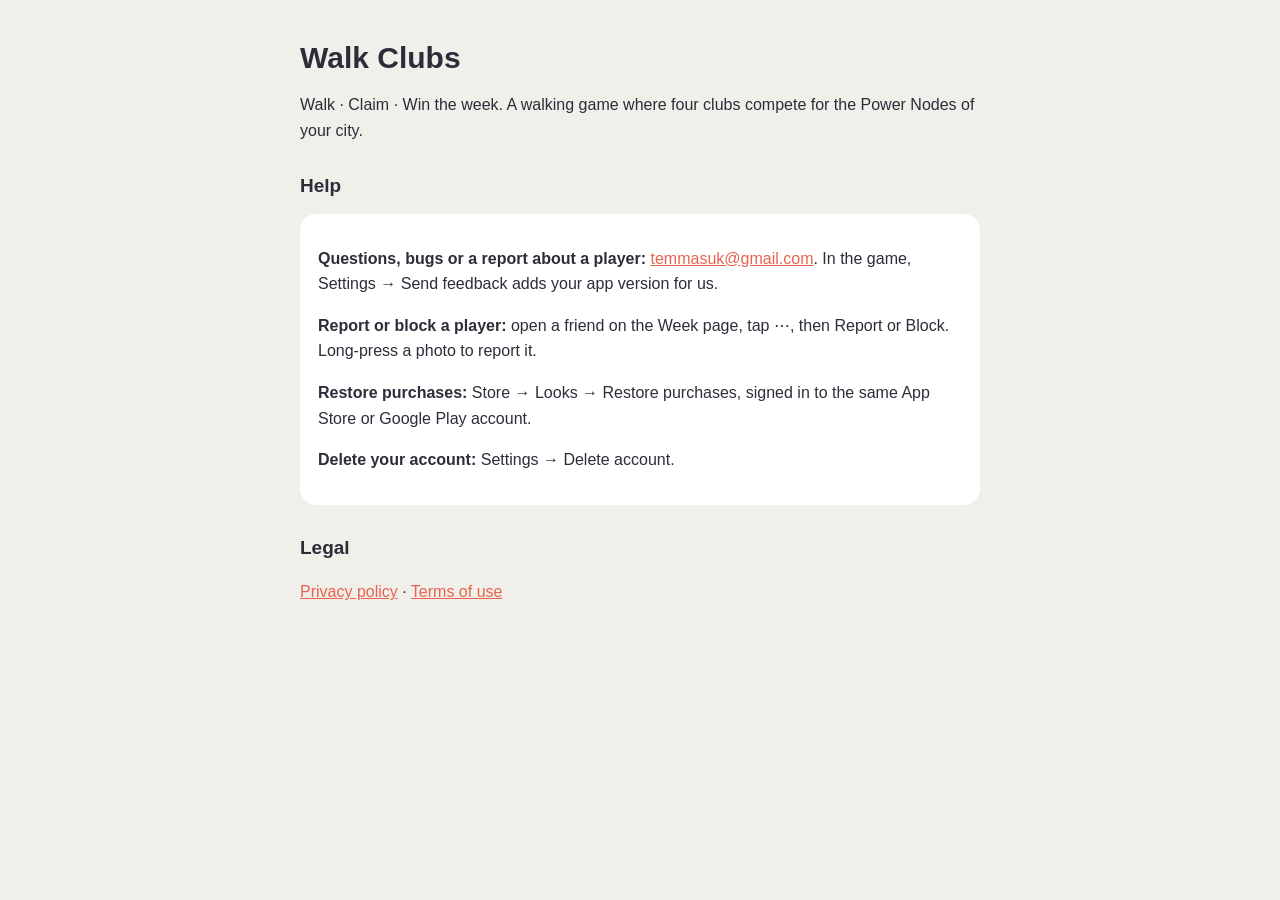
==== index.html @ 52a93f97 "Support, privacy policy and terms for Walk Clubs Co-Authored-By: Claude Opus 5.5 <noreply@anthropic." ====
<!doctype html>
<html lang="en">
<head>
<meta charset="utf-8">
<meta name="viewport" content="width=device-width, initial-scale=1">
<title>Walk Clubs</title>
<link rel="stylesheet" href="style.css">
</head>
<body>
<main>
<h1>Walk Clubs</h1>
<p>Walk · Claim · Win the week. A walking game where four clubs compete for
the Power Nodes of your city.</p>

<h2>Help</h2>
<div class="card">
<p><b>Questions, bugs or a report about a player:</b>
<a href="mailto:temmasuk@gmail.com">temmasuk@gmail.com</a>. In the game,
Settings → Send feedback adds your app version for us.</p>
<p><b>Report or block a player:</b> open a friend on the Week page, tap ⋯, then
Report or Block. Long-press a photo to report it.</p>
<p><b>Restore purchases:</b> Store → Looks → Restore purchases, signed in to
the same App Store or Google Play account.</p>
<p><b>Delete your account:</b> Settings → Delete account.</p>
</div>

<h2>Legal</h2>
<p><a href="privacy.html">Privacy policy</a> · <a href="terms.html">Terms of use</a></p>
</main>
</body>
</html>
---- style.css ----
:root { --bg: #f1efea; --text: #2b2d38; --muted: #6b6e7c; --accent: #e8634f; --card: #ffffff; }
@media (prefers-color-scheme: dark) { :root { --bg: #1d1e24; --text: #ecebf0; --muted: #a3a4ae; --accent: #f08473; --card: #272830; } }
html { background: var(--bg); }
body { margin: 0; color: var(--text); font: 16px/1.6 -apple-system, BlinkMacSystemFont, "Segoe UI", Roboto, sans-serif; }
main { max-width: 680px; margin: 0 auto; padding: 32px 16px 64px; }
h1 { font-size: 30px; line-height: 1.2; margin: 8px 0 4px; }
h2 { font-size: 19px; margin: 28px 0 6px; }
a { color: var(--accent); }
ul { padding-left: 20px; }
li { margin: 6px 0; }
.date, .crumb { color: var(--muted); font-size: 14px; margin: 0; }
.crumb a { color: var(--muted); text-decoration: none; }
.card { background: var(--card); border-radius: 16px; padding: 16px 18px; margin: 12px 0; }
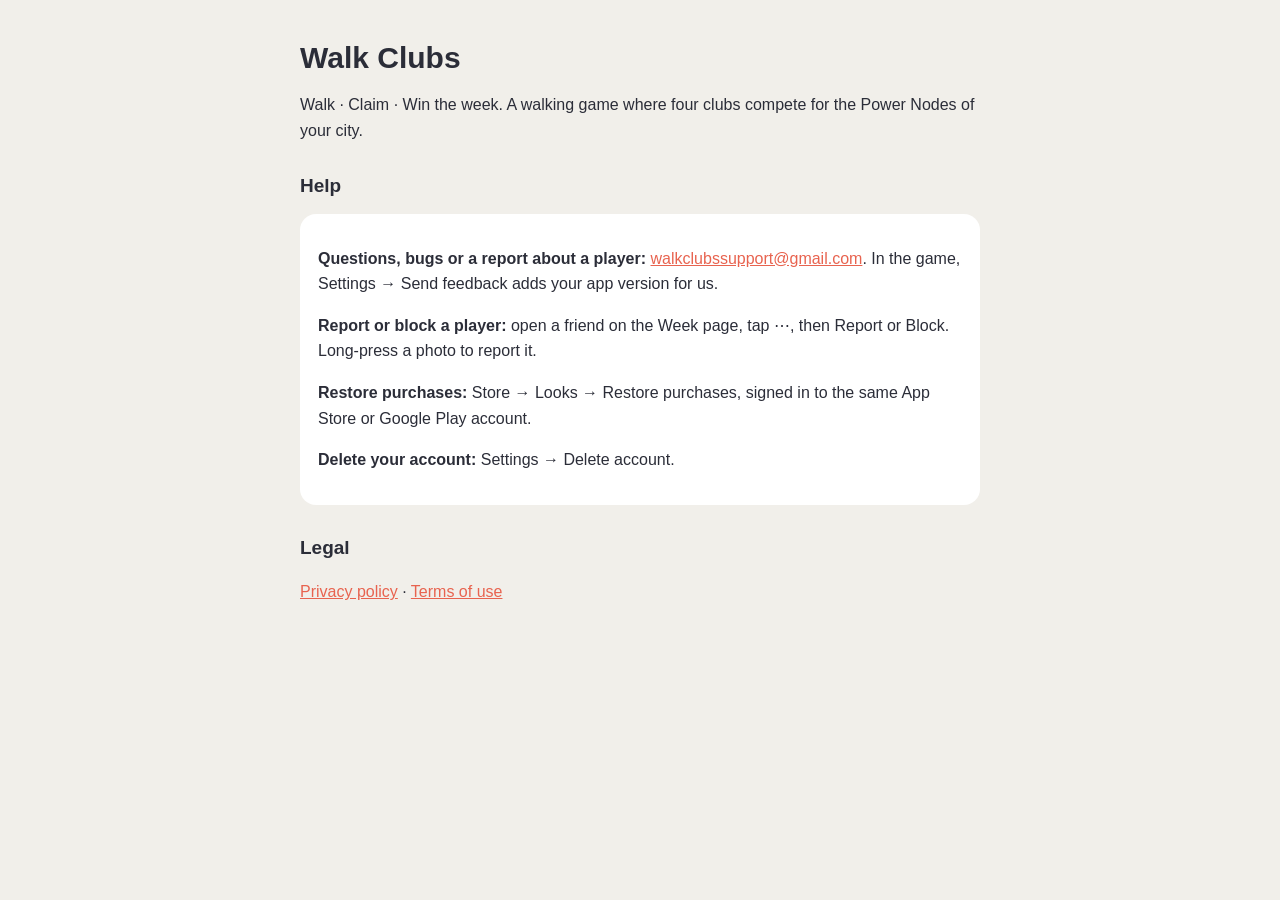
==== commit 2f9092a6: "Support email: walkclubssupport@gmail.com Co-Authored-By: Claude Opus 5.5 <noreply@anthropic.com>" ====
--- a/index.html
+++ b/index.html
@@ -15,7 +15,7 @@
 <h2>Help</h2>
 <div class="card">
 <p><b>Questions, bugs or a report about a player:</b>
-<a href="mailto:temmasuk@gmail.com">temmasuk@gmail.com</a>. In the game,
+<a href="mailto:walkclubssupport@gmail.com">walkclubssupport@gmail.com</a>. In the game,
 Settings → Send feedback adds your app version for us.</p>
 <p><b>Report or block a player:</b> open a friend on the Week page, tap ⋯, then
 Report or Block. Long-press a photo to report it.</p>
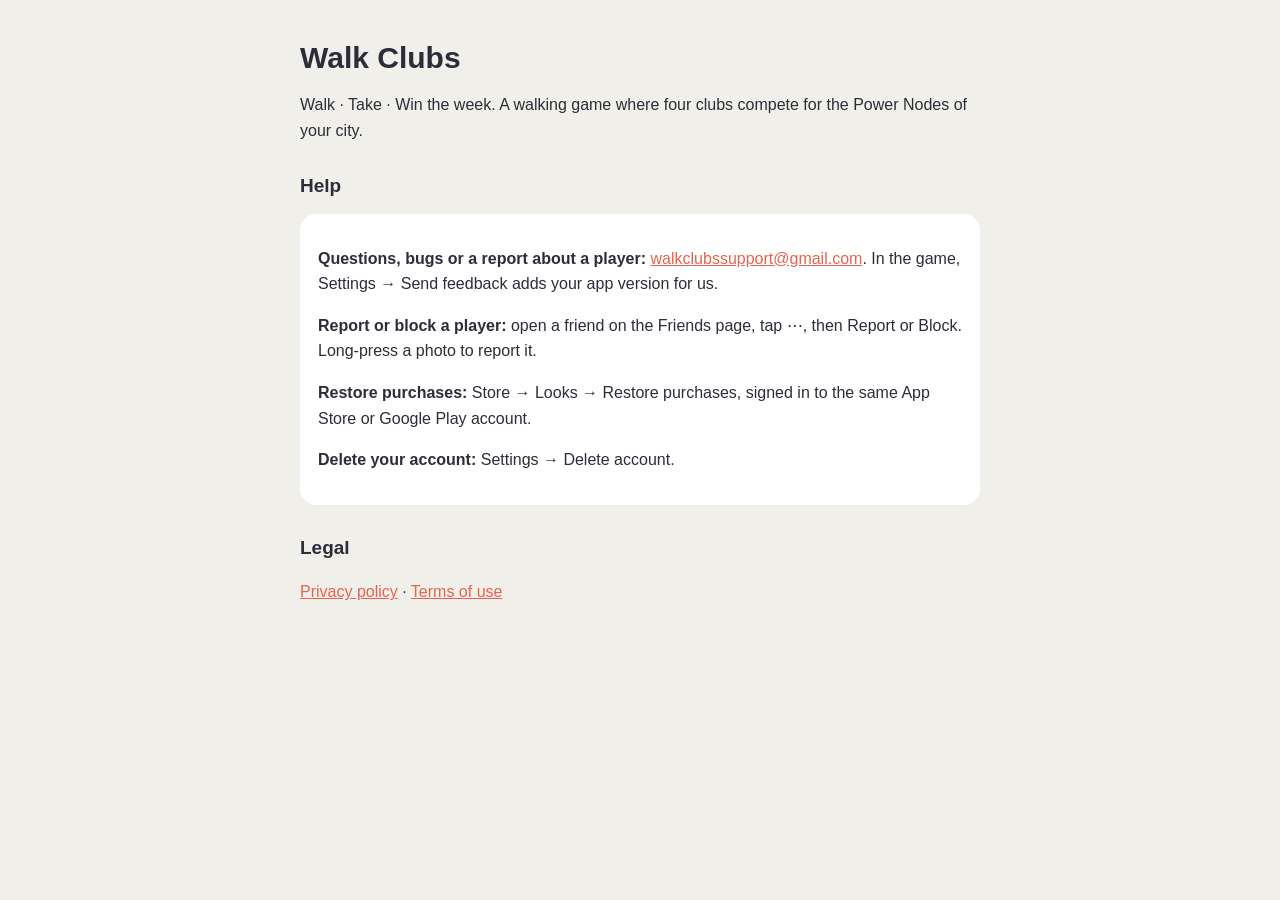
==== commit c18307b4: "Invite page (add.html), Friends page in the help, node names in the privacy policy Co-Authored-By: C" ====
--- a/index.html
+++ b/index.html
@@ -9,7 +9,7 @@
 <body>
 <main>
 <h1>Walk Clubs</h1>
-<p>Walk · Claim · Win the week. A walking game where four clubs compete for
+<p>Walk · Take · Win the week. A walking game where four clubs compete for
 the Power Nodes of your city.</p>
 
 <h2>Help</h2>
@@ -17,7 +17,7 @@
 <p><b>Questions, bugs or a report about a player:</b>
 <a href="mailto:walkclubssupport@gmail.com">walkclubssupport@gmail.com</a>. In the game,
 Settings → Send feedback adds your app version for us.</p>
-<p><b>Report or block a player:</b> open a friend on the Week page, tap ⋯, then
+<p><b>Report or block a player:</b> open a friend on the Friends page, tap ⋯, then
 Report or Block. Long-press a photo to report it.</p>
 <p><b>Restore purchases:</b> Store → Looks → Restore purchases, signed in to
 the same App Store or Google Play account.</p>
